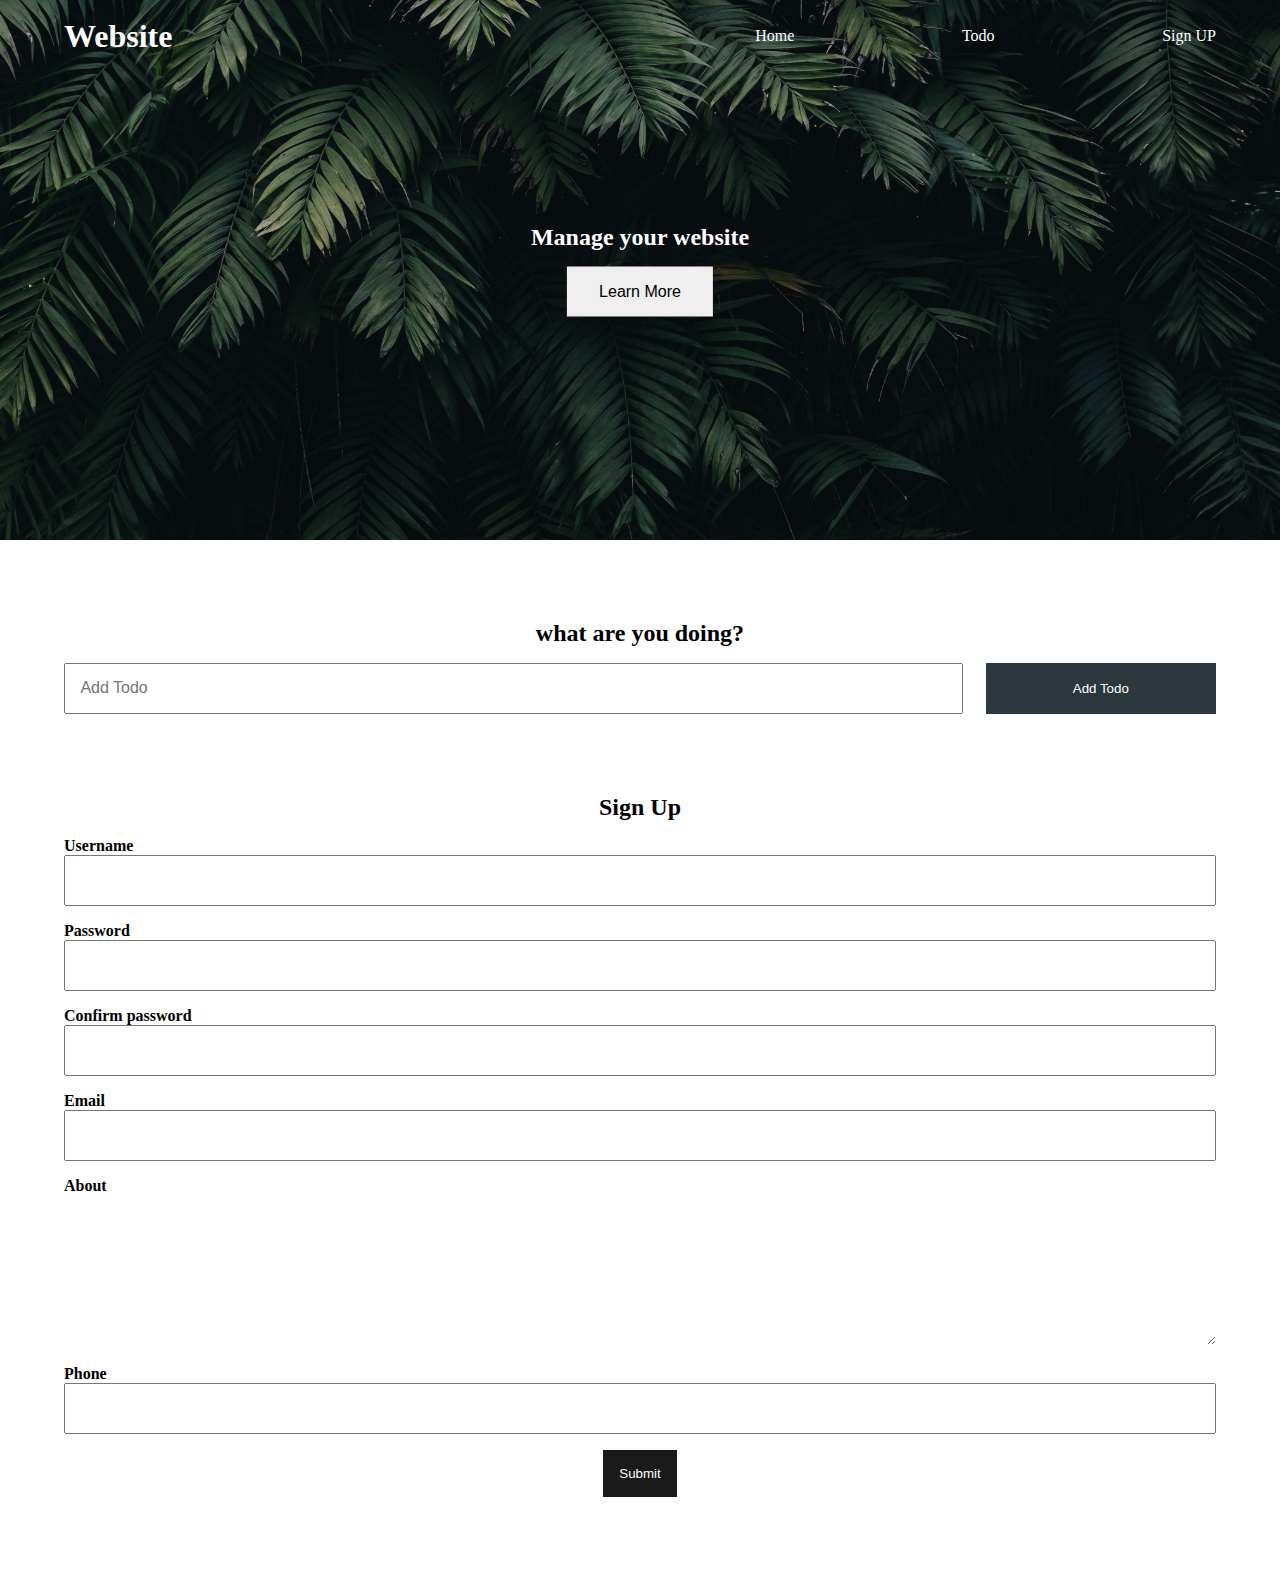
==== first.html @ ca253e66 "Initial commit" ====
<!DOCTYPE html>
<html lang="en">

<head>
  <meta charset="UTF-8">
  <meta http-equiv="X-UA-Compatible" content="IE=edge">
  <meta name="viewport" content="width=device-width, initial-scale=1.0">
  <title>Document</title>
  <script  src="second.js"defer ></script>
  <link rel="stylesheet" href="style.css">
</head>

<body>
  <header class="header">
    <nav class="nav container">
      <h1 class="logo">Website</h1>
      <ul class="nav-items">
        <li class="nav-item"><a href="home">Home</a></li>
        <li  class="nav-item"><a href="">Todo</a></li>
        <li  class="nav-item"><a href="">Sign UP</a></li>

      </ul>
    </nav>
    <div class="headline">
      <h2 id="main-heading" class="main-heading">Manage your website</h2>
      <button class="btn btn-headline">Learn More</button>
    </div>

  </header>



  <section class="todo-section container">
    <h2>
      what are you doing?
    </h2>
    <form class="form-todo">
      <input type="text" name="" id="" placeholder="Add Todo">
      <input type="submit" value="Add Todo" class="btn">
    </form>

  </section>


  <section class="section-signup   container"  >
    <h2>Sign Up</h2>

    <form class="signup-form" >
      <div class="form-group">
        <label for="username">Username</label>
        <input type="text" name="username" id="username>
    </div >
    <div class=" form-group">
        <label for="password">Password</label>
        <input type="password" name="password" id="password>
  </div>
        <div class=" form-group">
        <label for="confirm-password">Confirm password</label>
        <input type="password" name="confirm-password" id="confirm-password>
  </div>
  <div class=" form-group">
        <label for="email">Email</label>
        <input type="email" name="email" id="email>
    </div>
     <div class=" form-group">
        <label for="about">About</label>
        <textarea name="about" id="about" cols="30" rows="10"></textarea>
      </div>
      <div class="form-group">
        <label for="phone">Phone</label>
        <input type="number" name="phoen" id="phone">
      </div>
        <div class="form-group">
          <button class="btn signup-btn">Submit</button>
        </div>
      
    </form>
  </section>
</body>

</html>
---- style.css ----
*{
    box-sizing: border-box;
    padding: 0;
    margin: 0;
}

.header{
    position: relative;
    min-height: 60vh;
    color: white;
    background: url(/bg.jpg);
    background-position: center;
    background-repeat: no-repeat;
    background-size: cover;
}

a{
    text-decoration: none;
    color: white;
}

.container{
    max-width: 1200px;
    margin: auto;
    width: 90%;
}

.nav{
    min-height: 8vh;
    display: flex;
    justify-content: space-between;
    align-items: center;
}
.nav-items{
    width: 40%;
    display: flex;
    justify-content: space-between;
    list-style-type: none;
}

.headline{
    position: absolute;
    top: 50%;
    left: 50%;
    transform: translate(-50% ,-50%);
    text-align: center;
}

.btn{
    display: inline;
    outline: none;
    border: none;
    cursor: pointer;


}
.btn-headline{
    padding: 1rem 2rem;
    margin-top: 1rem;
    font-size: 1rem;
    font-weight: 500;
}
.todo-section{
    margin-top: 5rem;
    text-align: center;

}


.bg-dark{
    background-color: black;
    color: white;
}
.form-todo{
     /* border: 2px solid red;  */
    min-height: 4vh;
    display: flex;
justify-content: space-between;
}
.form-todo input{
    min-height:100% ;
    margin-top: 1rem ;
    
}

.form-todo input[type ="text"]{
    width: 78%;
padding: .9rem;
font-size: 1rem;
}

.form-todo input[type ="submit"]{
    width: 20%;
    background: rgb(44,55,62);
    color: white;
}


.section-signup {
    text-align: center;
    margin: 5rem auto;
}
.signup-form label{
    font-weight: bold;
    font-size: 1rem;
    display: block ;
    margin-top: 1rem;
    text-align: left;
}


.signup-form input{
    display: block;
    width: 100%;
min-width:95%;
text-align: center;
padding: 1rem;
}

.signup-form{
    
    text-align: center;
}

.signup-form textarea{
    width: 100%;
    min-width:95%;
    border: none;
}


.signup-btn{
    background-color:rgb(26, 26, 27) ;
    padding: 1rem;
    color: white;
    text-align: center;
    
}


.form-group{
    margin-top: 1rem;
}
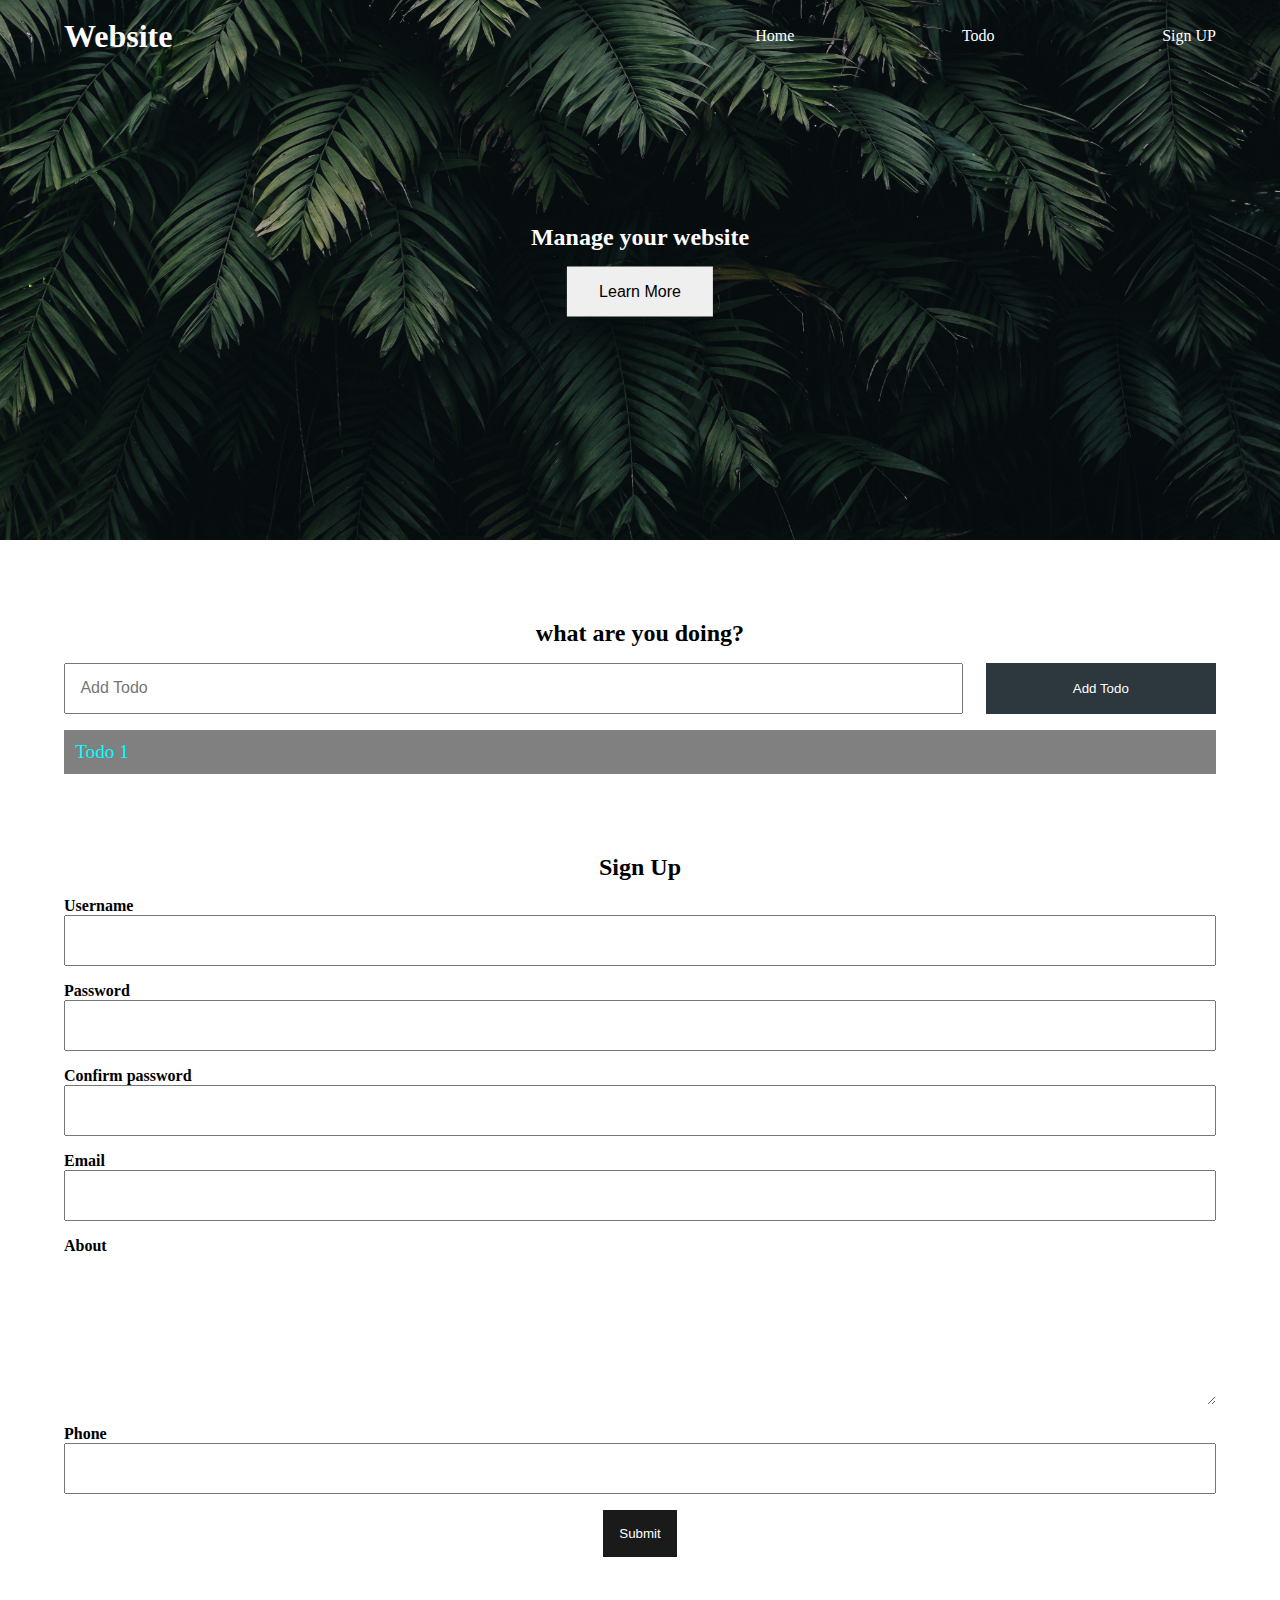
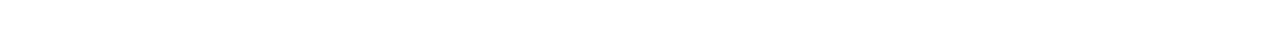
==== commit 0dec0ef8: "29-3-2022" ====
--- a/first.html
+++ b/first.html
@@ -38,7 +38,9 @@
       <input type="text" name="" id="" placeholder="Add Todo">
       <input type="submit" value="Add Todo" class="btn">
     </form>
-
+    <ul class="todo-list">
+      <li>Todo 1</li>
+    </ul>
   </section>
 
 
--- a/style.css
+++ b/style.css
@@ -65,7 +65,17 @@
     text-align: center;
 
 }
-
+.todo-list{
+    text-align: left;
+    list-style-type: none;
+    font-size: 1.2rem;
+}
+.todo-list li{
+    padding: .7rem;
+    background-color: grey;
+    color: cyan;
+    margin-top: 1rem;
+}
 
 .bg-dark{
     background-color: black;
@@ -140,4 +150,5 @@
 
 .form-group{
     margin-top: 1rem;
+    
 }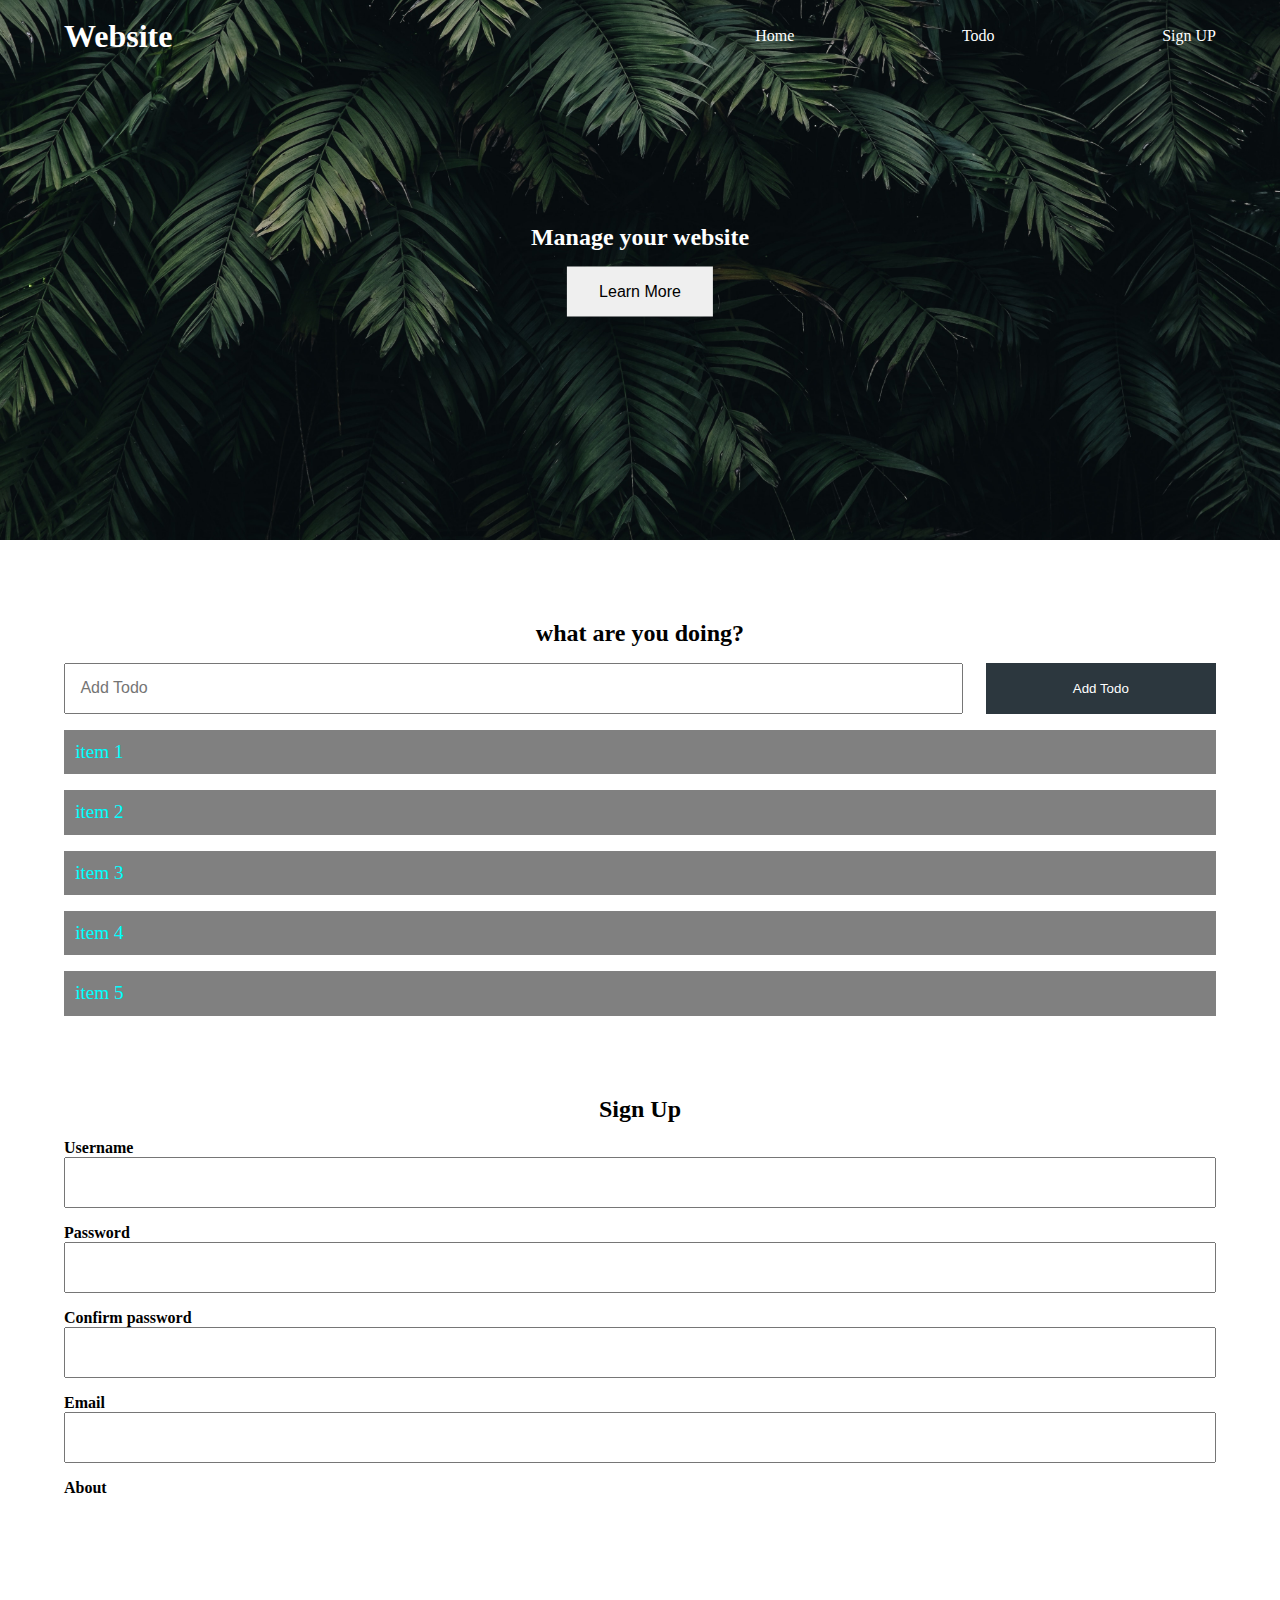
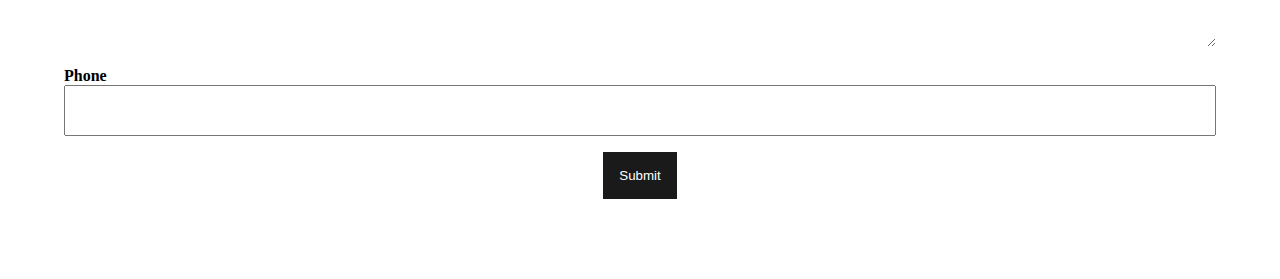
==== commit d319102d: "HTML,CSS,JAVASCRIPT" ====
--- a/first.html
+++ b/first.html
@@ -23,7 +23,7 @@
     </nav>
     <div class="headline">
       <h2 id="main-heading" class="main-heading">Manage your website</h2>
-      <button class="btn btn-headline">Learn More</button>
+      <button class="btn btn-headline" >Learn More</button>
     </div>
 
   </header>
@@ -39,7 +39,12 @@
       <input type="submit" value="Add Todo" class="btn">
     </form>
     <ul class="todo-list">
-      <li>Todo 1</li>
+      <!-- <li>Todo 1</li> -->
+      <li>item 1</li>
+      <li>item 2</li>
+      <li>item 3</li>
+      <li>item 4</li>
+      <li>item 5</li>
     </ul>
   </section>
 
